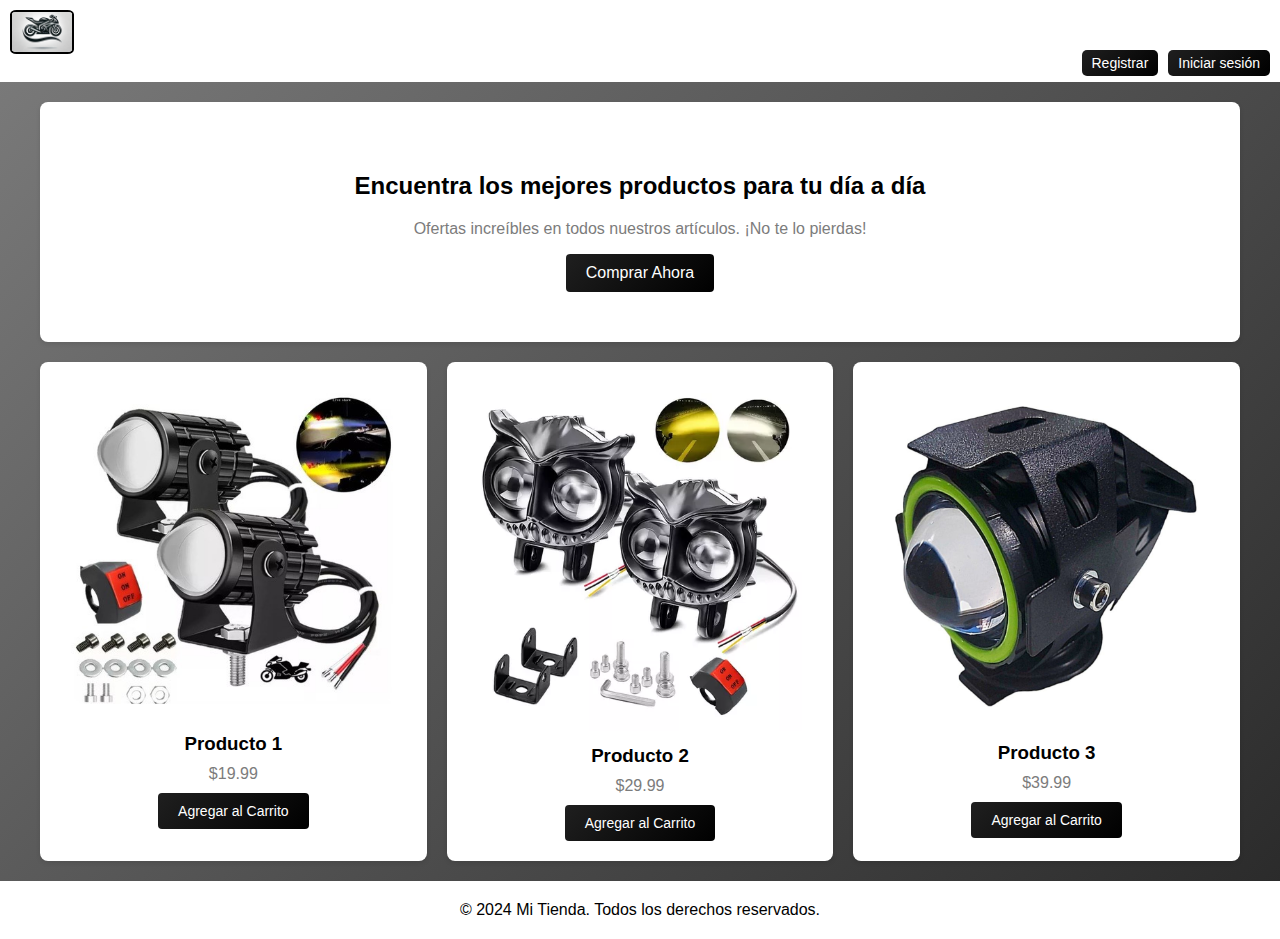
==== index.html @ 0e3fa688 "first commit" ====
<!DOCTYPE html>
<html lang="es">
<head>
    <meta charset="UTF-8">
    <meta name="viewport" content="width=device-width, initial-scale=1.0">
    <title>Landing Page - Tienda</title>
    <link rel="stylesheet" href="styles.css">
</head>
<body>
    <header>

        <nav>
            <a href="/" class="logo-container">
                <img src="assets\images\logo.webp" alt="Logo de la página" />
              </a>
              
            <ul>
              <li><a href="/registro" class="btn btn-primary">Registrar</a></li>
              <li><a href="/login" class="btn btn-secondary">Iniciar sesión</a></li>
            </ul>
          </nav>
    </header>

    <div class="container">
        <section class="hero">
            <h2>Encuentra los mejores productos para tu día a día</h2>
            <p>Ofertas increíbles en todos nuestros artículos. ¡No te lo pierdas!</p>
            <button>Comprar Ahora</button>
        </section>

        <section class="products">
            <div class="product">
                <img src="assets\images\lupas.jpg" alt="Producto 1">
                <h3>Producto 1</h3>
                <p>$19.99</p>
                <button>Agregar al Carrito</button>
            </div>
            <div class="product">
                <img src="assets\images\owl.webp" alt="Producto 2">
                <h3>Producto 2</h3>
                <p>$29.99</p>
                <button>Agregar al Carrito</button>
            </div>
            <div class="product">
                <img src="assets\images\U7-BLACK.jpg" alt="Producto 3">
                <h3>Producto 3</h3>
                <p>$39.99</p>
                <button>Agregar al Carrito</button>
            </div>
            
        </section>
    </div>

    <footer>
        <p>&copy; 2024 Mi Tienda. Todos los derechos reservados.</p>
    </footer>
</body>
</html>
---- styles.css ----
body {
    font-family: Arial, sans-serif;
    margin: 0;
    background: linear-gradient(135deg, #7c7c7c, #292929);
    
    }

header {
    background-color: white;
    color: rgb(0, 0, 0);
    padding: 10px 10px;
  
}


.logo-container {
    display: flex;            /* Asegura que el logo esté centrado dentro del círculo */
    justify-content: center;  /* Centra horizontalmente */
    align-items: center;      /* Centra verticalmente */
    width: 60px;              /* Ancho del círculo */
    height: 40px;             /* Alto del círculo, igual que el ancho */
    border-radius: 10%;       /* Hace el contenedor circular */
    background-color: #f0f0f0; /* Fondo del contenedor (puedes personalizar el color) */
    overflow: hidden;         /* Asegura que el logo no se salga del contenedor */
    border: 2px solid #000000; /* Opcional: borde del círculo */
  }
  
  /* Estilo del logo dentro del círculo */
  .logo-container img {
    width: 100%;               /* Ajusta el tamaño del logo dentro del círculo */
    height: auto;             /* Mantiene las proporciones del logo */
  }

header ul{
    list-style-type: none;
    align-items: center;
    gap: 10px;
}

.btn {
    margin: 0%;
    padding: 5px 10px;
    font-size: 14px;
    border-radius: 5px;
    text-decoration: none;
    transition: background-color 0.3s ease;
  }
  
  .btn-primary {
    background: linear-gradient(135deg, #1f1f1f, #000000); 
    color: white;
  }
  
  .btn-primary:hover {
    background: linear-gradient(135deg, #000000,#1f1f1f );
    
  }
  
  .btn-secondary {
    background: linear-gradient(135deg, #1f1f1f, #000000); 
    color: white;
  }
  
  .btn-secondary:hover {
    background: linear-gradient(135deg, #000000,#1f1f1f);
  }


nav ul {
    display: flex;
    justify-content: flex-end;
    margin: 0%;
    padding: 0%;
}

.container {
    max-width: 1200px;
    margin: 20px auto;
    padding: 0 20px;
}

.hero {
    text-align: center;
    padding: 50px 20px;
    background-color: white;
    margin-bottom: 20px;
    border-radius: 8px;
    box-shadow: 0 2px 5px rgba(0, 0, 0, 0.1);
}

.hero h2 {
    color: #000000;
}

.hero p {
    color: #7c7c7c;
}

.hero button {
    background: linear-gradient(135deg, #1f1f1f, #000000);
    color: white;
    border: none;
    padding: 10px 20px;
    font-size: 16px;
    cursor: pointer;
    border-radius: 4px;
}

.hero button:hover {
    background: linear-gradient(135deg, #000000,#1f1f1f);
  }

.products {
    display: grid;
    grid-template-columns: repeat(auto-fit, minmax(250px, 1fr));
    gap: 20px;
}

.product {
    background-color: #ffffff;
    border-radius: 8px;
    box-shadow: 0 2px 5px rgba(0, 0, 0, 0.1);
    padding: 20px;
    text-align: center;
}

.product img {
    max-width: 100%;
    border-radius: 8px;
}

.product h3 {
    margin: 10px 0;
    color: #000000;
}

.product p {
    color: #7c7c7c;
    margin: 10px 0;
}

.product button {
    background: linear-gradient(135deg, #1f1f1f, #000000);
    color: white;
    border: none;
    padding: 10px 20px;
    font-size: 14px;
    cursor: pointer;
    border-radius: 4px;
}

.product button:hover {
    background: linear-gradient(135deg, #000000,#1f1f1f);
  }


footer {
    text-align: center;
    padding: 20px;
    background-color: white;
    color: rgb(0, 0, 0);
    margin-top: 20px;
}

footer p {
    margin: 0;
}
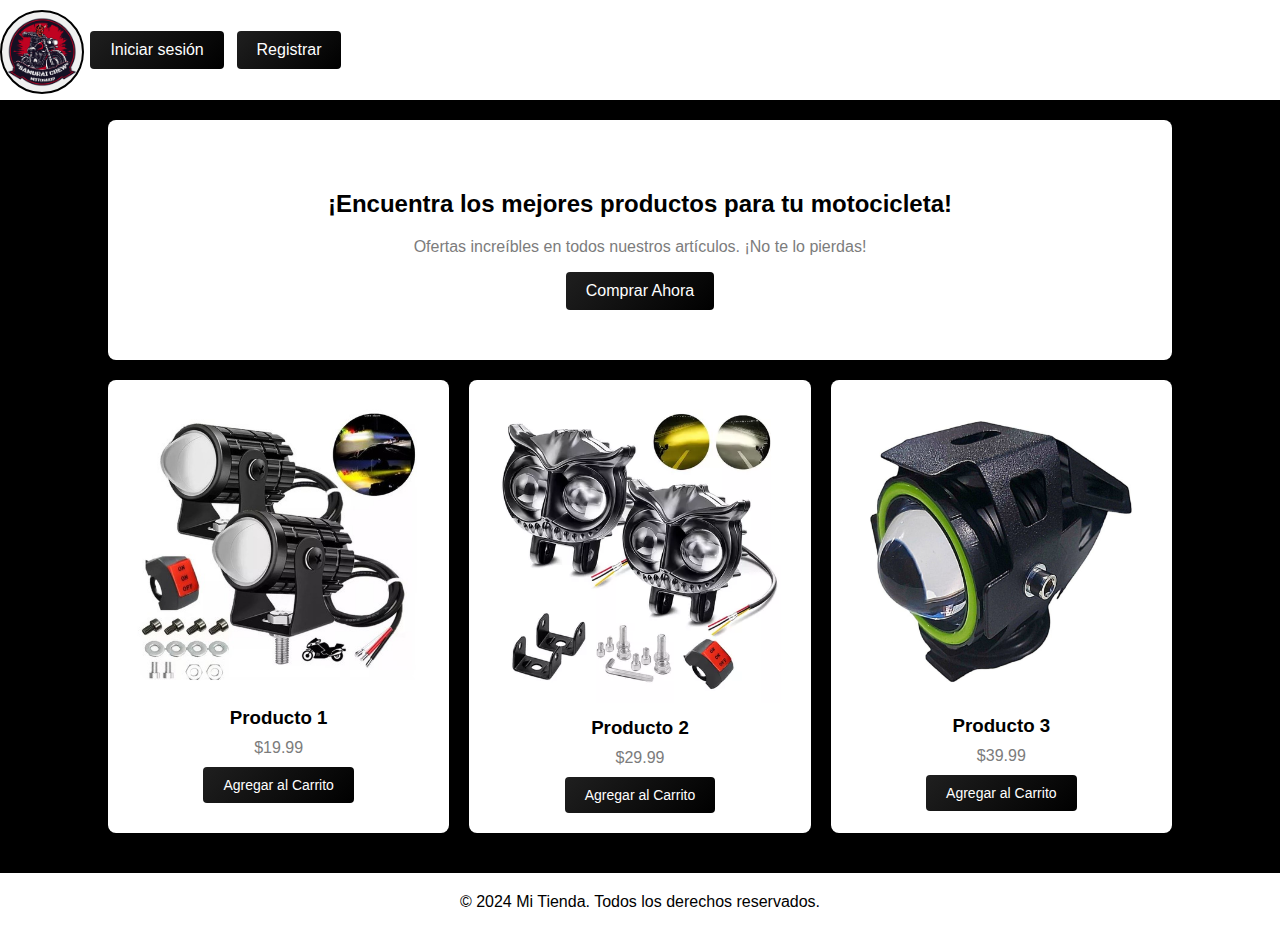
==== commit af822d8d: "Se agrego la pagina de login y se hicieron cambios esteticos" ====
--- a/index.html
+++ b/index.html
@@ -1,29 +1,30 @@
 <!DOCTYPE html>
 <html lang="es">
+
 <head>
     <meta charset="UTF-8">
     <meta name="viewport" content="width=device-width, initial-scale=1.0">
     <title>Landing Page - Tienda</title>
     <link rel="stylesheet" href="styles.css">
 </head>
+
 <body>
     <header>
 
         <nav>
             <a href="/" class="logo-container">
-                <img src="assets\images\logo.webp" alt="Logo de la página" />
-              </a>
-              
-            <ul>
-              <li><a href="/registro" class="btn btn-primary">Registrar</a></li>
-              <li><a href="/login" class="btn btn-secondary">Iniciar sesión</a></li>
-            </ul>
-          </nav>
+                <img src="assets\images\Logo.png" alt="Logo de la página" />
+            </a>
+
+            <button onclick="location.href='login.html'" name="login">Iniciar sesión</button>
+            <button name="register">Registrar</button>
+
+        </nav>
     </header>
 
     <div class="container">
         <section class="hero">
-            <h2>Encuentra los mejores productos para tu día a día</h2>
+            <h2>¡Encuentra los mejores productos para tu motocicleta!</h2>
             <p>Ofertas increíbles en todos nuestros artículos. ¡No te lo pierdas!</p>
             <button>Comprar Ahora</button>
         </section>
@@ -47,12 +48,12 @@
                 <p>$39.99</p>
                 <button>Agregar al Carrito</button>
             </div>
-            
+
         </section>
     </div>
-
     <footer>
         <p>&copy; 2024 Mi Tienda. Todos los derechos reservados.</p>
     </footer>
 </body>
-</html>
+
+</html>--- a/styles.css
+++ b/styles.css
@@ -1,76 +1,70 @@
 body {
+    display: flex;
     font-family: Arial, sans-serif;
     margin: 0;
-    background: linear-gradient(135deg, #7c7c7c, #292929);
-    
-    }
+    background-color: #000000;
+    align-items: center;
+    justify-content: center;
+    flex-direction: column;
+}
+
 
 header {
     background-color: white;
     color: rgb(0, 0, 0);
     padding: 10px 10px;
-  
-}
-
+    width: 100%;
+}
+
+nav {
+    display: flex;
+    width: 100%;
+    height: 80px;
+}
 
 .logo-container {
-    display: flex;            /* Asegura que el logo esté centrado dentro del círculo */
-    justify-content: center;  /* Centra horizontalmente */
-    align-items: center;      /* Centra verticalmente */
-    width: 60px;              /* Ancho del círculo */
-    height: 40px;             /* Alto del círculo, igual que el ancho */
-    border-radius: 10%;       /* Hace el contenedor circular */
-    background-color: #f0f0f0; /* Fondo del contenedor (puedes personalizar el color) */
-    overflow: hidden;         /* Asegura que el logo no se salga del contenedor */
-    border: 2px solid #000000; /* Opcional: borde del círculo */
-  }
-  
-  /* Estilo del logo dentro del círculo */
-  .logo-container img {
-    width: 100%;               /* Ajusta el tamaño del logo dentro del círculo */
-    height: auto;             /* Mantiene las proporciones del logo */
-  }
-
-header ul{
-    list-style-type: none;
-    align-items: center;
-    gap: 10px;
-}
-
-.btn {
-    margin: 0%;
-    padding: 5px 10px;
-    font-size: 14px;
-    border-radius: 5px;
-    text-decoration: none;
-    transition: background-color 0.3s ease;
-  }
-  
-  .btn-primary {
-    background: linear-gradient(135deg, #1f1f1f, #000000); 
-    color: white;
-  }
-  
-  .btn-primary:hover {
-    background: linear-gradient(135deg, #000000,#1f1f1f );
-    
-  }
-  
-  .btn-secondary {
-    background: linear-gradient(135deg, #1f1f1f, #000000); 
-    color: white;
-  }
-  
-  .btn-secondary:hover {
-    background: linear-gradient(135deg, #000000,#1f1f1f);
-  }
-
-
-nav ul {
-    display: flex;
-    justify-content: flex-end;
-    margin: 0%;
-    padding: 0%;
+    display: flex;
+    /* Asegura que el logo esté centrado dentro del círculo */
+    /* Centra horizontalmente */
+    align-items: center;
+    /* Centra verticalmente */
+    width: 80px;
+    /* Ancho del círculo */
+    height: 80px;
+    /* Alto del círculo, igual que el ancho */
+    border-radius: 50%;
+    /* Hace el contenedor circular */
+    background-color: #f0f0f0;
+    /* Fondo del contenedor (puedes personalizar el color) */
+    overflow: hidden;
+    /* Asegura que el logo no se salga del contenedor */
+    border: 2px solid #000000;
+    /* Opcional: borde del círculo */
+}
+
+/* Estilo del logo dentro del círculo */
+.logo-container img {
+    width: 100%;
+    /* Ajusta el tamaño del logo dentro del círculo */
+    height: auto;
+    /* Mantiene las proporciones del logo */
+}
+
+nav button {
+    display: flex;
+    margin: 0.5%;
+    align-self: center;
+    background: linear-gradient(135deg, #1f1f1f, #000000);
+    color: white;
+    border: none;
+    padding: 10px 20px;
+    font-size: 16px;
+    cursor: pointer;
+    border-radius: 4px;
+}
+
+nav button:hover {
+    background: linear-gradient(135deg, #000000, #1f1f1f);
 }
 
 .container {
@@ -107,8 +101,8 @@
 }
 
 .hero button:hover {
-    background: linear-gradient(135deg, #000000,#1f1f1f);
-  }
+    background: linear-gradient(135deg, #000000, #1f1f1f);
+}
 
 .products {
     display: grid;
@@ -150,9 +144,68 @@
 }
 
 .product button:hover {
-    background: linear-gradient(135deg, #000000,#1f1f1f);
-  }
-
+    background: linear-gradient(135deg, #000000, #1f1f1f);
+}
+
+.login {
+    display: flex;
+    justify-content: center;
+    background-color: #ffffff;
+    border-radius: 8px;
+    box-shadow: 0 2px 5px rgba(0, 0, 0, 0.1);
+    padding: 20px;
+    text-align: center;
+    justify-self: center;
+    margin: 13.5%;
+}
+
+.login-icon-container {
+    display: flex;
+    align-items: center;
+    width: 80px;
+    height: 80px;
+    border-radius: 50%;
+    background-color: #f0f0f0;
+    overflow: hidden;
+    border: 2px solid #000000;
+}
+
+
+.login-icon-container img {
+    width: 100%;
+    height: auto;
+}
+
+.login button {
+    background: linear-gradient(135deg, #1f1f1f, #000000);
+    color: white;
+    border: none;
+    padding: 10px 20px;
+    font-size: 14px;
+    cursor: pointer;
+    border-radius: 4px;
+}
+
+.login .container {
+    display: flex;
+    flex-wrap: wrap;
+    justify-content: center;
+    align-items: center;
+    flex-direction: column;
+    padding-top: 0px;
+}
+
+input[type="checkbox"] {
+    accent-color: black;
+}
+
+input[type="text"] {
+    border-radius: 5px;
+}
+
+input[type="password"] {
+    border-radius: 5px;
+}
 
 footer {
     text-align: center;
@@ -160,8 +213,9 @@
     background-color: white;
     color: rgb(0, 0, 0);
     margin-top: 20px;
+    width: 100%;
 }
 
 footer p {
     margin: 0;
-}
+}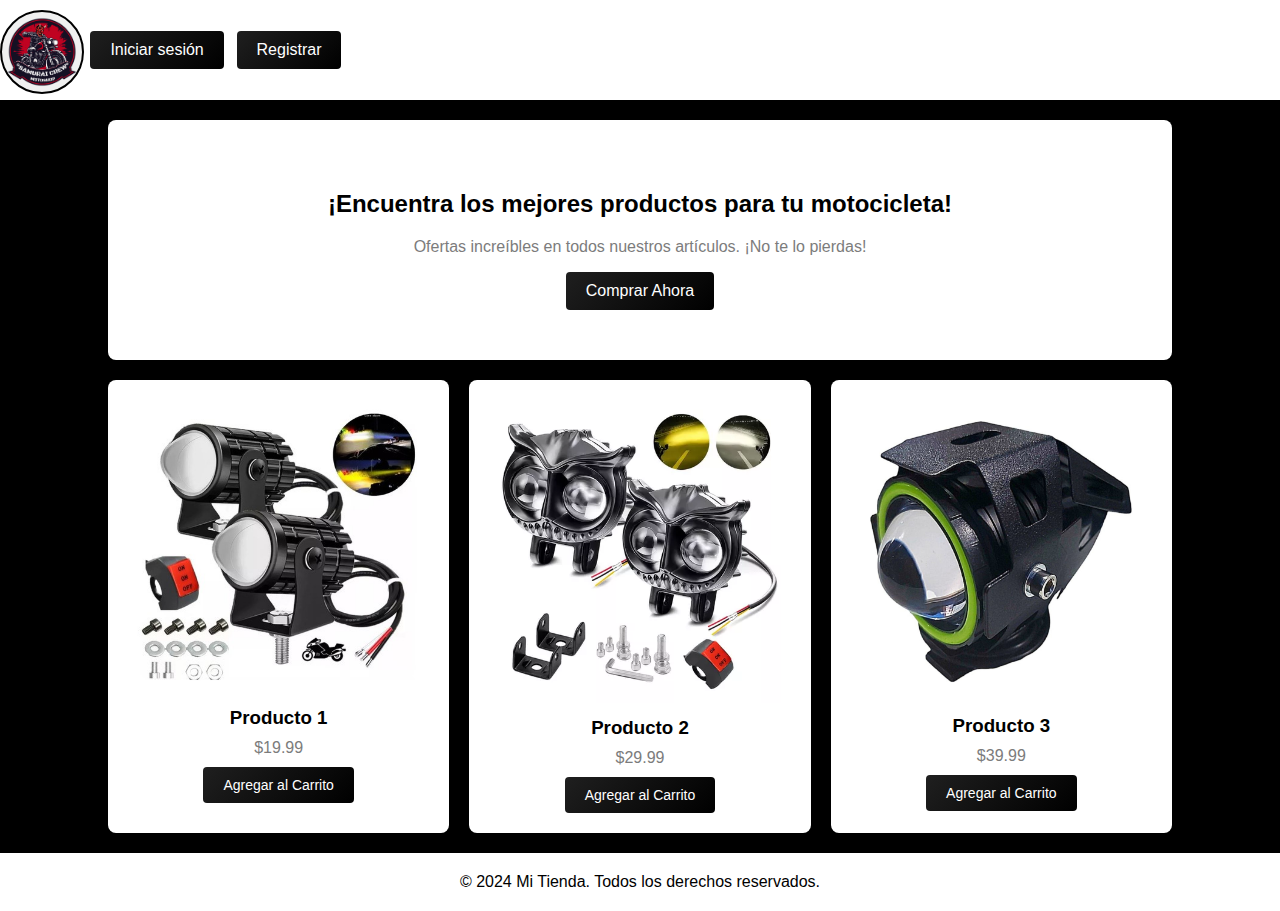
==== commit 390184cc: "Se reestructuró la pagina principal en una carpeta a parte" ====
--- a/index.html
+++ b/index.html
@@ -10,15 +10,12 @@
 
 <body>
     <header>
-
         <nav>
             <a href="/" class="logo-container">
                 <img src="assets\images\Logo.png" alt="Logo de la página" />
             </a>
-
             <button onclick="location.href='login.html'" name="login">Iniciar sesión</button>
             <button name="register">Registrar</button>
-
         </nav>
     </header>
 
@@ -48,7 +45,6 @@
                 <p>$39.99</p>
                 <button>Agregar al Carrito</button>
             </div>
-
         </section>
     </div>
     <footer>
--- a/styles.css
+++ b/styles.css
@@ -1,221 +1,219 @@
 body {
-    display: flex;
-    font-family: Arial, sans-serif;
-    margin: 0;
-    background-color: #000000;
-    align-items: center;
-    justify-content: center;
-    flex-direction: column;
-}
-
+  display: flex;
+  font-family: Arial, sans-serif;
+  margin: 0;
+  background-color: #000000;
+  align-items: center;
+  justify-content: center;
+  flex-direction: column;
+}
 
 header {
-    background-color: white;
-    color: rgb(0, 0, 0);
-    padding: 10px 10px;
-    width: 100%;
+  background-color: white;
+  color: rgb(0, 0, 0);
+  padding: 10px 10px;
+  width: 100%;
 }
 
 nav {
-    display: flex;
-    width: 100%;
-    height: 80px;
+  display: flex;
+  width: 100%;
+  height: 80px;
 }
 
 .logo-container {
-    display: flex;
-    /* Asegura que el logo esté centrado dentro del círculo */
-    /* Centra horizontalmente */
-    align-items: center;
-    /* Centra verticalmente */
-    width: 80px;
-    /* Ancho del círculo */
-    height: 80px;
-    /* Alto del círculo, igual que el ancho */
-    border-radius: 50%;
-    /* Hace el contenedor circular */
-    background-color: #f0f0f0;
-    /* Fondo del contenedor (puedes personalizar el color) */
-    overflow: hidden;
-    /* Asegura que el logo no se salga del contenedor */
-    border: 2px solid #000000;
-    /* Opcional: borde del círculo */
-}
-
-/* Estilo del logo dentro del círculo */
+  display: flex;
+  /* Asegura que el logo esté centrado dentro del círculo */
+  /* Centra horizontalmente */
+  align-items: center;
+  /* Centra verticalmente */
+  width: 80px;
+  /* Ancho del círculo */
+  height: 80px;
+  /* Alto del círculo, igual que el ancho */
+  border-radius: 50%;
+  /* Hace el contenedor circular */
+  background-color: #f0f0f0;
+  /* Fondo del contenedor (puedes personalizar el color) */
+  overflow: hidden;
+  /* Asegura que el logo no se salga del contenedor */
+  border: 2px solid #000000;
+  /* Opcional: borde del círculo */
+}
+
 .logo-container img {
-    width: 100%;
-    /* Ajusta el tamaño del logo dentro del círculo */
-    height: auto;
-    /* Mantiene las proporciones del logo */
-}
-
+  width: 100%;
+  /* Ajusta el tamaño del logo dentro del círculo */
+  height: auto;
+  /* Mantiene las proporciones del logo */
+}
+.logo-container + nav button {
+  padding: 100px;
+}
 nav button {
-    display: flex;
-    margin: 0.5%;
-    align-self: center;
-    background: linear-gradient(135deg, #1f1f1f, #000000);
-    color: white;
-    border: none;
-    padding: 10px 20px;
-    font-size: 16px;
-    cursor: pointer;
-    border-radius: 4px;
+  display: flex;
+  margin: 0.5%;
+  align-self: center;
+  background: linear-gradient(135deg, #1f1f1f, #000000);
+  color: white;
+  border: none;
+  padding: 10px 20px;
+  font-size: 16px;
+  cursor: pointer;
+  border-radius: 4px;
 }
 
 nav button:hover {
-    background: linear-gradient(135deg, #000000, #1f1f1f);
+  background: linear-gradient(135deg, #000000, #1f1f1f);
 }
 
 .container {
-    max-width: 1200px;
-    margin: 20px auto;
-    padding: 0 20px;
+  max-width: 1200px;
+  margin: 20px auto;
+  padding: 0 20px;
 }
 
 .hero {
-    text-align: center;
-    padding: 50px 20px;
-    background-color: white;
-    margin-bottom: 20px;
-    border-radius: 8px;
-    box-shadow: 0 2px 5px rgba(0, 0, 0, 0.1);
+  text-align: center;
+  padding: 50px 20px;
+  background-color: white;
+  margin-bottom: 20px;
+  border-radius: 8px;
+  box-shadow: 0 2px 5px rgba(0, 0, 0, 0.1);
 }
 
 .hero h2 {
-    color: #000000;
+  color: #000000;
 }
 
 .hero p {
-    color: #7c7c7c;
+  color: #7c7c7c;
 }
 
 .hero button {
-    background: linear-gradient(135deg, #1f1f1f, #000000);
-    color: white;
-    border: none;
-    padding: 10px 20px;
-    font-size: 16px;
-    cursor: pointer;
-    border-radius: 4px;
+  background: linear-gradient(135deg, #1f1f1f, #000000);
+  color: white;
+  border: none;
+  padding: 10px 20px;
+  font-size: 16px;
+  cursor: pointer;
+  border-radius: 4px;
 }
 
 .hero button:hover {
-    background: linear-gradient(135deg, #000000, #1f1f1f);
+  background: linear-gradient(135deg, #000000, #1f1f1f);
 }
 
 .products {
-    display: grid;
-    grid-template-columns: repeat(auto-fit, minmax(250px, 1fr));
-    gap: 20px;
+  display: grid;
+  grid-template-columns: repeat(auto-fit, minmax(250px, 1fr));
+  gap: 20px;
 }
 
 .product {
-    background-color: #ffffff;
-    border-radius: 8px;
-    box-shadow: 0 2px 5px rgba(0, 0, 0, 0.1);
-    padding: 20px;
-    text-align: center;
+  background-color: #ffffff;
+  border-radius: 8px;
+  box-shadow: 0 2px 5px rgba(0, 0, 0, 0.1);
+  padding: 20px;
+  text-align: center;
 }
 
 .product img {
-    max-width: 100%;
-    border-radius: 8px;
+  max-width: 100%;
+  border-radius: 8px;
 }
 
 .product h3 {
-    margin: 10px 0;
-    color: #000000;
+  margin: 10px 0;
+  color: #000000;
 }
 
 .product p {
-    color: #7c7c7c;
-    margin: 10px 0;
+  color: #7c7c7c;
+  margin: 10px 0;
 }
 
 .product button {
-    background: linear-gradient(135deg, #1f1f1f, #000000);
-    color: white;
-    border: none;
-    padding: 10px 20px;
-    font-size: 14px;
-    cursor: pointer;
-    border-radius: 4px;
+  background: linear-gradient(135deg, #1f1f1f, #000000);
+  color: white;
+  border: none;
+  padding: 10px 20px;
+  font-size: 14px;
+  cursor: pointer;
+  border-radius: 4px;
 }
 
 .product button:hover {
-    background: linear-gradient(135deg, #000000, #1f1f1f);
+  background: linear-gradient(135deg, #000000, #1f1f1f);
 }
 
 .login {
-    display: flex;
-    justify-content: center;
-    background-color: #ffffff;
-    border-radius: 8px;
-    box-shadow: 0 2px 5px rgba(0, 0, 0, 0.1);
-    padding: 20px;
-    text-align: center;
-    justify-self: center;
-    margin: 13.5%;
+  display: flex;
+  justify-content: center;
+  background-color: #ffffff;
+  border-radius: 8px;
+  box-shadow: 0 2px 5px rgba(0, 0, 0, 0.1);
+  padding: 20px;
+  text-align: center;
+  justify-self: center;
+  margin: 13.5%;
 }
 
 .login-icon-container {
-    display: flex;
-    align-items: center;
-    width: 80px;
-    height: 80px;
-    border-radius: 50%;
-    background-color: #f0f0f0;
-    overflow: hidden;
-    border: 2px solid #000000;
-}
-
+  display: flex;
+  align-items: center;
+  width: 80px;
+  height: 80px;
+  border-radius: 50%;
+  background-color: #f0f0f0;
+  overflow: hidden;
+  border: 2px solid #000000;
+}
 
 .login-icon-container img {
-    width: 100%;
-    height: auto;
+  width: 100%;
+  height: auto;
 }
 
 .login button {
-    background: linear-gradient(135deg, #1f1f1f, #000000);
-    color: white;
-    border: none;
-    padding: 10px 20px;
-    font-size: 14px;
-    cursor: pointer;
-    border-radius: 4px;
+  background: linear-gradient(135deg, #1f1f1f, #000000);
+  color: white;
+  border: none;
+  padding: 10px 20px;
+  font-size: 14px;
+  cursor: pointer;
+  border-radius: 4px;
 }
 
 .login .container {
-    display: flex;
-    flex-wrap: wrap;
-    justify-content: center;
-    align-items: center;
-    flex-direction: column;
-    padding-top: 0px;
+  display: flex;
+  flex-wrap: wrap;
+  justify-content: center;
+  align-items: center;
+  flex-direction: column;
+  padding-top: 0px;
 }
 
 input[type="checkbox"] {
-    accent-color: black;
+  accent-color: black;
 }
 
 input[type="text"] {
-    border-radius: 5px;
+  border-radius: 5px;
 }
 
 input[type="password"] {
-    border-radius: 5px;
+  border-radius: 5px;
 }
 
 footer {
-    text-align: center;
-    padding: 20px;
-    background-color: white;
-    color: rgb(0, 0, 0);
-    margin-top: 20px;
-    width: 100%;
+  text-align: center;
+  padding: 20px;
+  background-color: white;
+  color: rgb(0, 0, 0);
+  width: 100%;
 }
 
 footer p {
-    margin: 0;
-}+  margin: 0;
+}
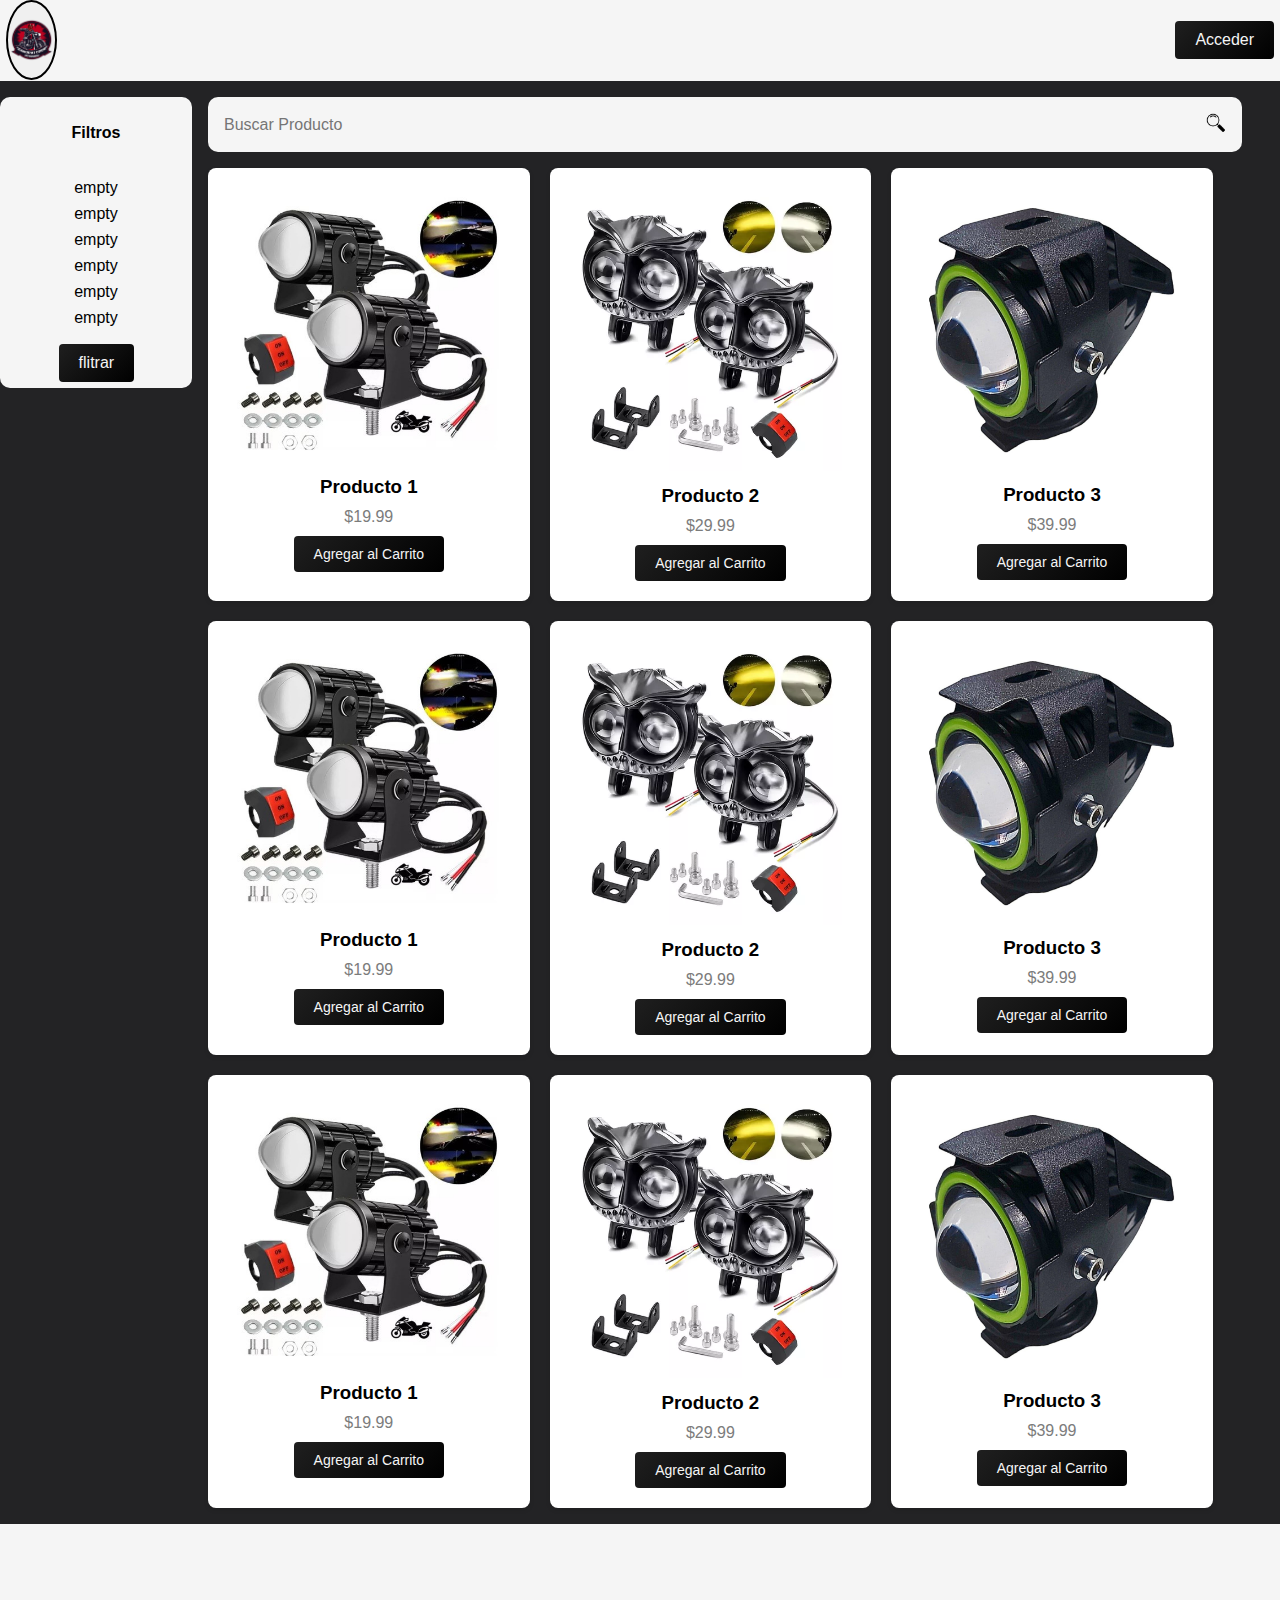
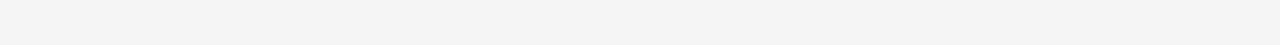
==== commit 88fc6ada: "Se creo un login nuevo Se terminó de reestructurar la pagina Se pasaron movieron los archivos de la " ====
--- a/index.html
+++ b/index.html
@@ -1,55 +1,113 @@
 <!DOCTYPE html>
-<html lang="es">
+<html lang="en">
 
 <head>
     <meta charset="UTF-8">
     <meta name="viewport" content="width=device-width, initial-scale=1.0">
+    <link rel="stylesheet" href="styles1.css">
     <title>Landing Page - Tienda</title>
-    <link rel="stylesheet" href="styles.css">
 </head>
 
 <body>
-    <header>
-        <nav>
-            <a href="/" class="logo-container">
-                <img src="assets\images\Logo.png" alt="Logo de la página" />
-            </a>
-            <button onclick="location.href='login.html'" name="login">Iniciar sesión</button>
-            <button name="register">Registrar</button>
-        </nav>
-    </header>
+    <main>
+        <header class="header">
+            <nav>
+                <div class="logo">
+                    <a href="/" class="logo-container">
+                        <img src="assets\icons\Logo.png" alt="Logo de la página" />
+                    </a>
+                </div>
+                <div class="botones">
+                    <button onclick="location.href='login.html'" name="login">Acceder</button>
+                </div>
+            </nav>
+        </header>
 
-    <div class="container">
-        <section class="hero">
-            <h2>¡Encuentra los mejores productos para tu motocicleta!</h2>
-            <p>Ofertas increíbles en todos nuestros artículos. ¡No te lo pierdas!</p>
-            <button>Comprar Ahora</button>
-        </section>
+        <aside class="aside">
+            <div class="titulo">
+                <h4><b>Filtros</b></h4>
+            </div>
+            <div class="aside-list-container">
+                <ul>
+                    <li>empty</li>
+                    <li>empty</li>
+                    <li>empty</li>
+                    <li>empty</li>
+                    <li>empty</li>
+                    <li>empty</li>
+                </ul>
+            </div>
+            <div class="boton">
+                <button>flitrar</button>
+            </div>
+        </aside>
+        <div class="content">
+            <section class="search">
+                <form class="search-box">
+                    <input type="text" placeholder="Buscar Producto">
+                    <button type="submit"><img src="assets\icons\buscar.png"></button>
+                </form>
+            </section>
+            <section class="products">
+                <div class="product">
+                    <img src="assets\images\lupas.jpg" alt="Producto 1">
+                    <h3>Producto 1</h3>
+                    <p>$19.99</p>
+                    <button>Agregar al Carrito</button>
+                </div>
+                <div class="product">
+                    <img src="assets\images\owl.webp" alt="Producto 2">
+                    <h3>Producto 2</h3>
+                    <p>$29.99</p>
+                    <button>Agregar al Carrito</button>
+                </div>
+                <div class="product">
+                    <img src="assets\images\U7-BLACK.jpg" alt="Producto 3">
+                    <h3>Producto 3</h3>
+                    <p>$39.99</p>
+                    <button>Agregar al Carrito</button>
+                </div>
+                <div class="product">
+                    <img src="assets\images\lupas.jpg" alt="Producto 1">
+                    <h3>Producto 1</h3>
+                    <p>$19.99</p>
+                    <button>Agregar al Carrito</button>
+                </div>
+                <div class="product">
+                    <img src="assets\images\owl.webp" alt="Producto 2">
+                    <h3>Producto 2</h3>
+                    <p>$29.99</p>
+                    <button>Agregar al Carrito</button>
+                </div>
+                <div class="product">
+                    <img src="assets\images\U7-BLACK.jpg" alt="Producto 3">
+                    <h3>Producto 3</h3>
+                    <p>$39.99</p>
+                    <button>Agregar al Carrito</button>
+                </div>
+                <div class="product">
+                    <img src="assets\images\lupas.jpg" alt="Producto 1">
+                    <h3>Producto 1</h3>
+                    <p>$19.99</p>
+                    <button>Agregar al Carrito</button>
+                </div>
+                <div class="product">
+                    <img src="assets\images\owl.webp" alt="Producto 2">
+                    <h3>Producto 2</h3>
+                    <p>$29.99</p>
+                    <button>Agregar al Carrito</button>
+                </div>
+                <div class="product">
+                    <img src="assets\images\U7-BLACK.jpg" alt="Producto 3">
+                    <h3>Producto 3</h3>
+                    <p>$39.99</p>
+                    <button>Agregar al Carrito</button>
+                </div>
+            </section>
+        </div>
 
-        <section class="products">
-            <div class="product">
-                <img src="assets\images\lupas.jpg" alt="Producto 1">
-                <h3>Producto 1</h3>
-                <p>$19.99</p>
-                <button>Agregar al Carrito</button>
-            </div>
-            <div class="product">
-                <img src="assets\images\owl.webp" alt="Producto 2">
-                <h3>Producto 2</h3>
-                <p>$29.99</p>
-                <button>Agregar al Carrito</button>
-            </div>
-            <div class="product">
-                <img src="assets\images\U7-BLACK.jpg" alt="Producto 3">
-                <h3>Producto 3</h3>
-                <p>$39.99</p>
-                <button>Agregar al Carrito</button>
-            </div>
-        </section>
-    </div>
-    <footer>
-        <p>&copy; 2024 Mi Tienda. Todos los derechos reservados.</p>
-    </footer>
+        <footer class="footer">
+        </footer>
+    </main>
 </body>
-
 </html>--- a/styles1.css
+++ b/styles1.css
@@ -0,0 +1,272 @@
+body {
+  font-family: Arial, sans-serif;
+  background-color: rgb(35, 35, 37);
+  height: 90vh;
+  margin: 0%;
+}
+
+main {
+  width: 100%;
+  height: 100%;
+  display: grid;
+  gap: 16px;
+  grid-template-columns: 15% 1fr;
+  grid-template-rows: 10% 1fr 15% 10%;
+  grid-template-areas:
+    "header header"
+    "aside content"
+    "footer footer";
+}
+
+.header {
+    display: flex;
+  grid-area: header;
+  color: whitesmoke;
+  background-color: whitesmoke;
+justify-content: center;
+overflow: hidden;
+}
+
+nav {
+    display: flex;
+    width: 99%;
+    height: 99%;
+    overflow: hidden;
+  }
+  
+  .logo-container {
+    display: flex;
+    align-items: center;
+    width: 4%;
+    height: 95%;
+    border-radius: 50%;
+    background-color: #f0f0f0;
+
+    overflow: hidden;
+
+    border: 2px solid #000000;
+  }
+  
+  .logo-container img {
+    width: 100%;
+    height: auto;
+  }
+  .logo-container + nav button {
+    padding: 100px;
+  }
+
+  .botones{
+    display: flex;
+    justify-content: space-around;
+    flex-direction: row;
+
+  }
+  nav button {
+    display: flex;
+    margin: 0.5%;
+    align-self: center;
+    background: linear-gradient(135deg, #1f1f1f, #000000);
+    color: whitesmoke;
+    border: none;
+    padding: 10px 20px;
+    font-size: 16px;
+    cursor: pointer;
+    border-radius: 4px;
+  }
+  
+  nav button:hover {
+    background: linear-gradient(135deg, #000000, #1f1f1f);
+  }
+
+.content {
+  grid-area: content;
+  color: whitesmoke;
+}
+
+.aside {
+  grid-area: aside;
+  background-color: whitesmoke;
+  border-radius: 10px;
+  display: flex;
+  flex-direction: column;
+  justify-content: space-between;
+  align-items: center;
+  padding-block: 3%;
+  height: fit-content;
+  overflow: hidden;
+}
+
+
+
+.aside button {
+    display: flex;
+    margin: 0.5%;
+    align-self: center;
+    background: linear-gradient(135deg, #1f1f1f, #000000);
+    color: whitesmoke;
+    border: none;
+    padding: 10px 20px;
+    font-size: 16px;
+    cursor: pointer;
+    border-radius: 4px;
+}
+
+.aside ul {
+  list-style: none;
+  padding: 0;
+}
+
+.aside ul li {
+  margin-bottom: 8px;
+}
+.search-box{
+    background:whitesmoke;
+    width: 95%;
+    padding: 8px;
+    display: flex;
+    align-items: center;
+    border-radius: 10px;
+    position: relative;
+    overflow: hidden;
+    margin-bottom: 16px;
+}
+
+.search-box input{
+    flex: 1;
+    padding: 8px 8px;
+    border: 0;
+    outline: 0;
+    background: transparent;
+    font-size: 16px;
+}
+
+.search-box button img{
+    width: 20px;
+}
+
+.search-box button{
+    padding: 8px 8px;
+    border: 0;
+    outline: 0;
+    background: transparent;
+    cursor: pointer;
+
+}
+
+
+
+.products {
+    display: grid;
+    grid-template-columns: repeat(auto-fit, minmax(30%, 30%));
+    gap: 20px;
+  }
+  
+  .product {
+    background-color: #ffffff;
+    border-radius: 8px;
+    box-shadow: 0 2px 5px rgba(0, 0, 0, 0.1);
+    padding: 20px;
+    text-align: center;
+    overflow: hidden;
+  }
+  
+  .product img {
+    max-width: 100%;
+    border-radius: 8px;
+  }
+  
+  .product h3 {
+    margin: 10px 0;
+    color: #000000;
+  }
+  
+  .product p {
+    color: #7c7c7c;
+    margin: 10px 0;
+  }
+  
+  .product button {
+    background: linear-gradient(135deg, #1f1f1f, #000000);
+    color: whitesmoke;
+    border: none;
+    padding: 10px 20px;
+    font-size: 14px;
+    cursor: pointer;
+    border-radius: 4px;
+  }
+  
+  .product button:hover {
+    background: linear-gradient(135deg, #000000, #1f1f1f);
+  }
+
+  section.login{
+    width: 100%;
+  }
+  .login {
+    display: flex;
+    justify-content: center;
+    background-color: #ffffff;
+    border-radius: 8px;
+    box-shadow: 0 2px 5px rgba(0, 0, 0, 0.1);
+    padding: 20px;
+    text-align: center;
+    justify-self: center;
+    margin: 13.5%;
+  }
+  
+  .login-icon-container {
+    display: flex;
+    align-items: center;
+    width: 80px;
+    height: 80px;
+    border-radius: 50%;
+    background-color: #f0f0f0;
+    overflow: hidden;
+    border: 2px solid #000000;
+  }
+  
+  .login-icon-container img {
+    width: 100%;
+    height: auto;
+  }
+  
+  .login button {
+    background: linear-gradient(135deg, #1f1f1f, #000000);
+    color: white;
+    border: none;
+    padding: 10px 20px;
+    font-size: 14px;
+    cursor: pointer;
+    border-radius: 4px;
+  }
+  
+  .login .container {
+    display: flex;
+    flex-wrap: wrap;
+    justify-content: center;
+    align-items: center;
+    flex-direction: column;
+    padding-top: 0px;
+  }
+  
+  input[type="checkbox"] {
+    accent-color: black;
+  }
+  
+  input[type="text"] {
+    border-radius: 5px;
+  }
+  
+  input[type="password"] {
+    border-radius: 5px;
+  }
+
+
+
+
+  .footer {
+    grid-area: footer;
+    background-color: whitesmoke;
+    color: whitesmoke;
+
+  }